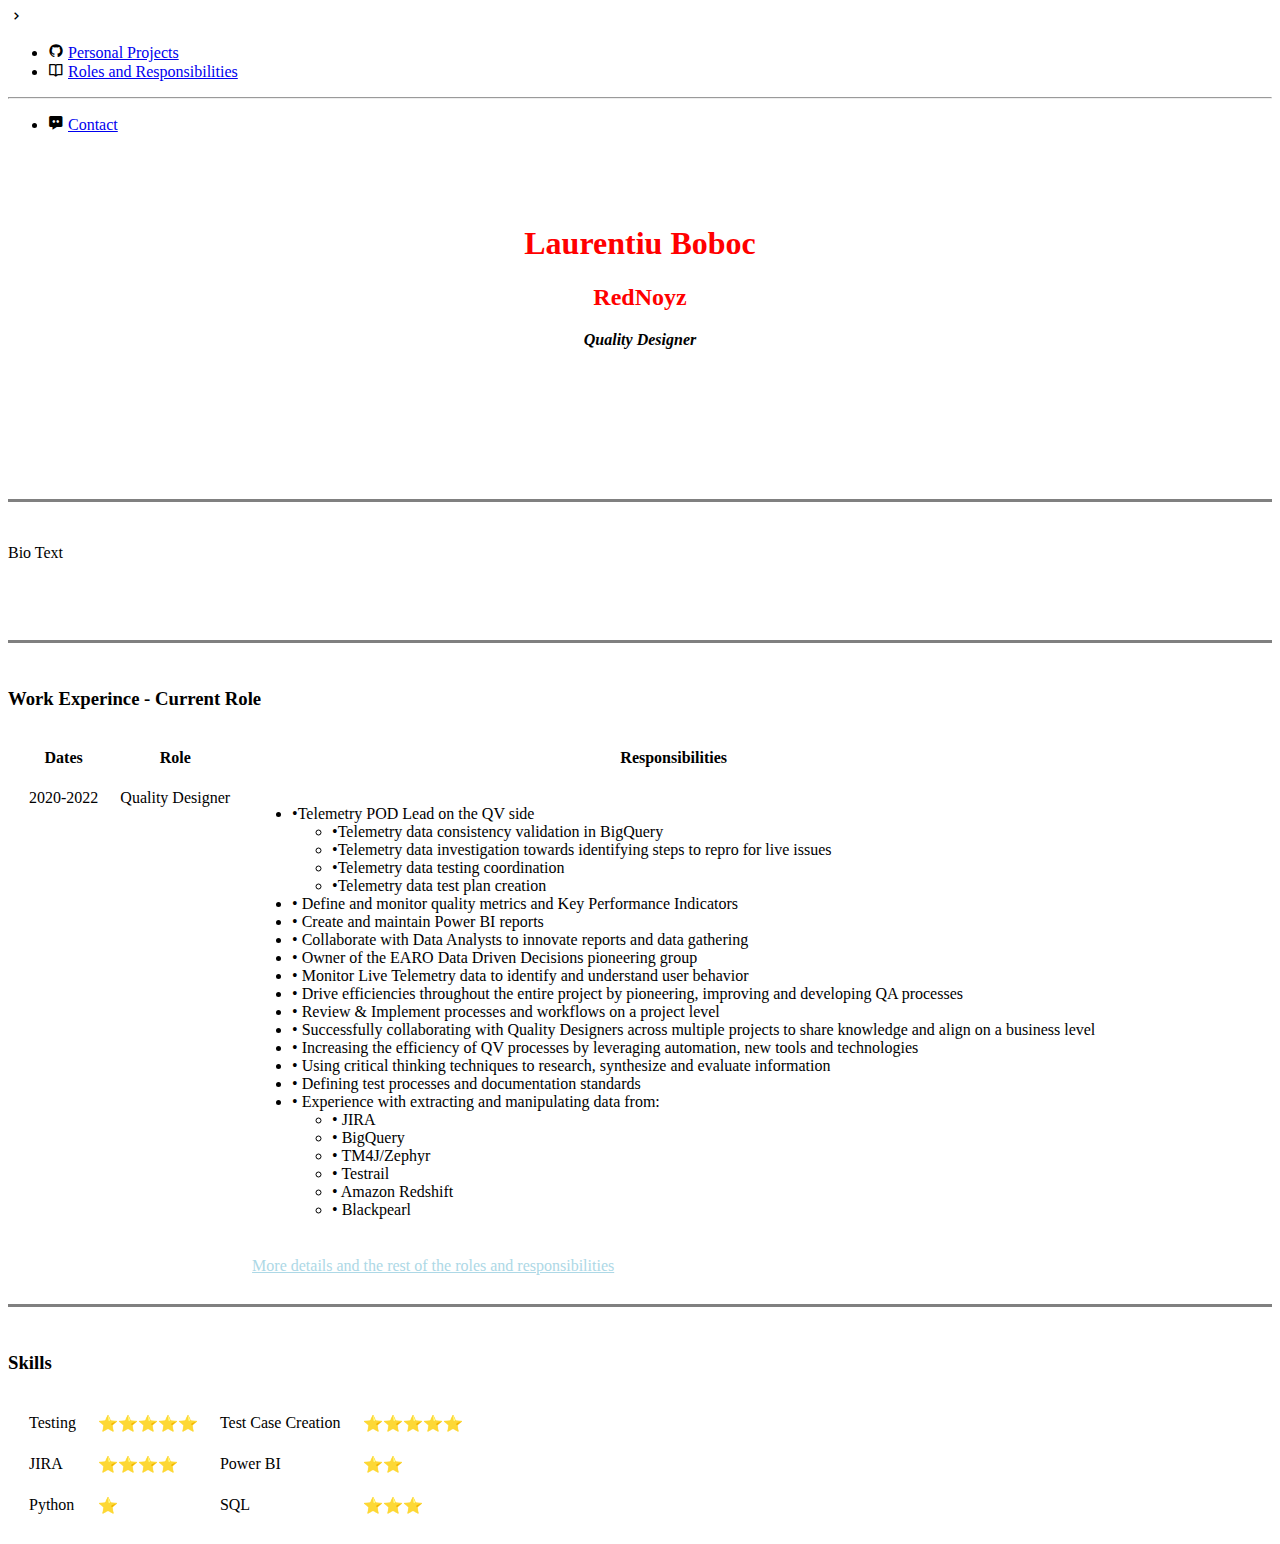
==== index.html @ 42bfc95a "Refactored" ====
<!DOCTYPE html>
<html lang="en">
<link rel="icon" href="ASSETS/favicon.ico">
<head>
        <meta charset="UTF-8">
        <meta name="description" content="The website of RedNoyz">
        <title>RedNoyz</title>
    <!-- BoxIcons v2.1.2 -->
    <link href="https://unpkg.com/boxicons@2.1.2/css/boxicons.min.css" rel="stylesheet">
    <!-- Roboto Font -->
    <link href="https://fonts.googleapis.com/css2?family=Poppins:wght@300;400;500;600;700;800;900&family=Roboto:wght@300;400;500;700;900&display=swap" rel="stylesheet">
    <!-- CSS File -->
    <link rel="stylesheet" href="css/style.css">
</head>
<body>
    <div class="sidebar">
        <div class="toggle">
            <i class="bx bx-chevron-right"></i>
        </div>
        <nav>
            <div class="nav-title">
            </div>
            <ul>
                <li class="nav-item active">
                    <i class="bx bxl-github"></i>
                    <span><a href="personal-projects.html">Personal Projects</a></span>
                </li>
                <li class="nav-item">
                    <i class="bx bx-book-open"></i>
                    <span><a href="roles-responsibilities.html">Roles and Responsibilities</a></span>
                </li>
            </ul>
            <hr>
            <ul>
                <li class="nav-item">
                    <i class="bx bxs-message-dots"></i>
                    <span><a href="contact.html">Contact</a></span>
                </li>
            </ul>
        </nav>
    </div>
<div class="main">
        <br>
        <br>
        <br>
        <h1 align="center" style="color:red">Laurentiu Boboc</h1>
        <h2 align="center" style="color:red">RedNoyz</h2>
        <p align="center"><em><strong>Quality Designer</strong></em></p>
        <br>
        <br>
        <br>
        <br>
        <br>
        <br>
        <br>
        <hr size="3" noshade="" color="grey">
        <br>
        <p>Bio Text
            <br>
            <br>
        </p>
        <br>
        <br>
        <hr size="3" noshade="">
<!--        <h3>Games and Projects</h3>-->
<!--        <ul>-->
<!--            <a href="https://worldofwarcraft.com/en-gb/character/eu/ravencrest/rednoyz" target="_blank"> -->
<!--                <li>Wow</li> -->
<!--            </a>-->
<!--                <ul>-->
<!--                    <li>WOTLK</li>-->
<!--                    <li>Cataclysm</li>-->
<!--                </ul>-->
<!--            <li>-->
<!--                <a href="https://www.leagueofgraphs.com/summoner/eune/RedNoyz" target="_blank">LoL</a>-->
<!--            </li>-->
<!--        </ul>-->
<!--            <hr size="3" noshade="">-->
    <br>
            <h3>Work Experince - Current Role</h3>
            <table cellspacing="20">
                <thead>
                    <tr>
                        <th>Dates</th>
                        <th>Role</th>
                        <th>Responsibilities</th>
                    </tr>
                </thead>
                <tbody>
                    <tr valign="top">
                        <td>2020-2022</td>
                        <td>Quality Designer</td>
                        <td>
                            <ul>
                                <li>•Telemetry POD Lead on the QV side</li>
                                <ul class="tab">
                                    <li>    •Telemetry data consistency validation in BigQuery</li>
                                    <li>    •Telemetry data investigation towards identifying steps to repro for live issues</li>
                                    <li>    •Telemetry data testing coordination</li>
                                    <li>    •Telemetry data test plan creation</li>
                                </ul>
                                <li>• Define and monitor quality metrics and Key Performance Indicators</li>
                                <li>• Create and maintain Power BI reports </li>
                                <li>• Collaborate with Data Analysts to innovate reports and data gathering</li>
                                <li>• Owner of the EARO Data Driven Decisions pioneering group</li>
                                <li>• Monitor Live Telemetry data to identify and understand user behavior</li>
                                <li>• Drive efficiencies throughout the entire project by pioneering, improving and developing QA processes</li>
                                <li>• Review & Implement processes and workflows on a project level</li>
                                <li>• Successfully collaborating with Quality Designers across multiple projects to share knowledge and align on a business level </li>
                                <li>• Increasing the efficiency of QV processes by leveraging automation, new tools and technologies</li>
                                <li>• Using critical thinking techniques to research, synthesize and evaluate information</li>
                                <li>• Defining test processes and documentation standards</li>
                                <li>• Experience with extracting and manipulating data from:</li>
                                <ul class="tab">
                                    <li>• JIRA</li>
                                    <li>• BigQuery</li>
                                    <li>• TM4J/Zephyr</li>
                                    <li>• Testrail</li>
                                    <li>• Amazon Redshift </li>
                                    <li>• Blackpearl</li>
                                </ul>
                            </ul>
                        </td>
                    </tr>
                    <tr valign="top">
                        <td></td>
                        <td></td>
                        <td>
                        <a href="roles-responsibilities.html" style="color:lightblue">More details and the rest of the roles and responsibilities</a>
                        </td>
                    </tr>
                </tbody>
            </table>
        <hr size="3" noshade="">
            <br>
        <h3>Skills</h3>
            <table cellspacing="20">
                <tr>
                    <td>Testing</td>
                    <td>⭐⭐⭐⭐⭐</td>
                    <td>Test Case Creation</td>
                    <td>⭐⭐⭐⭐⭐</td>
                </tr>
                <tr>
                    <td>JIRA</td>
                    <td>⭐⭐⭐⭐</td>
                    <td>Power BI</td>
                    <td>⭐⭐</td>
                </tr>
                <tr>
                    <td>Python</td>
                    <td>⭐</td>
                    <td>SQL</td>
                    <td>⭐⭐⭐</td>
                </tr>
            </table>
    </div>
    <!-- JS File -->
    <script type="text/javascript" src="js/script.js"></script>
</body>
</html>
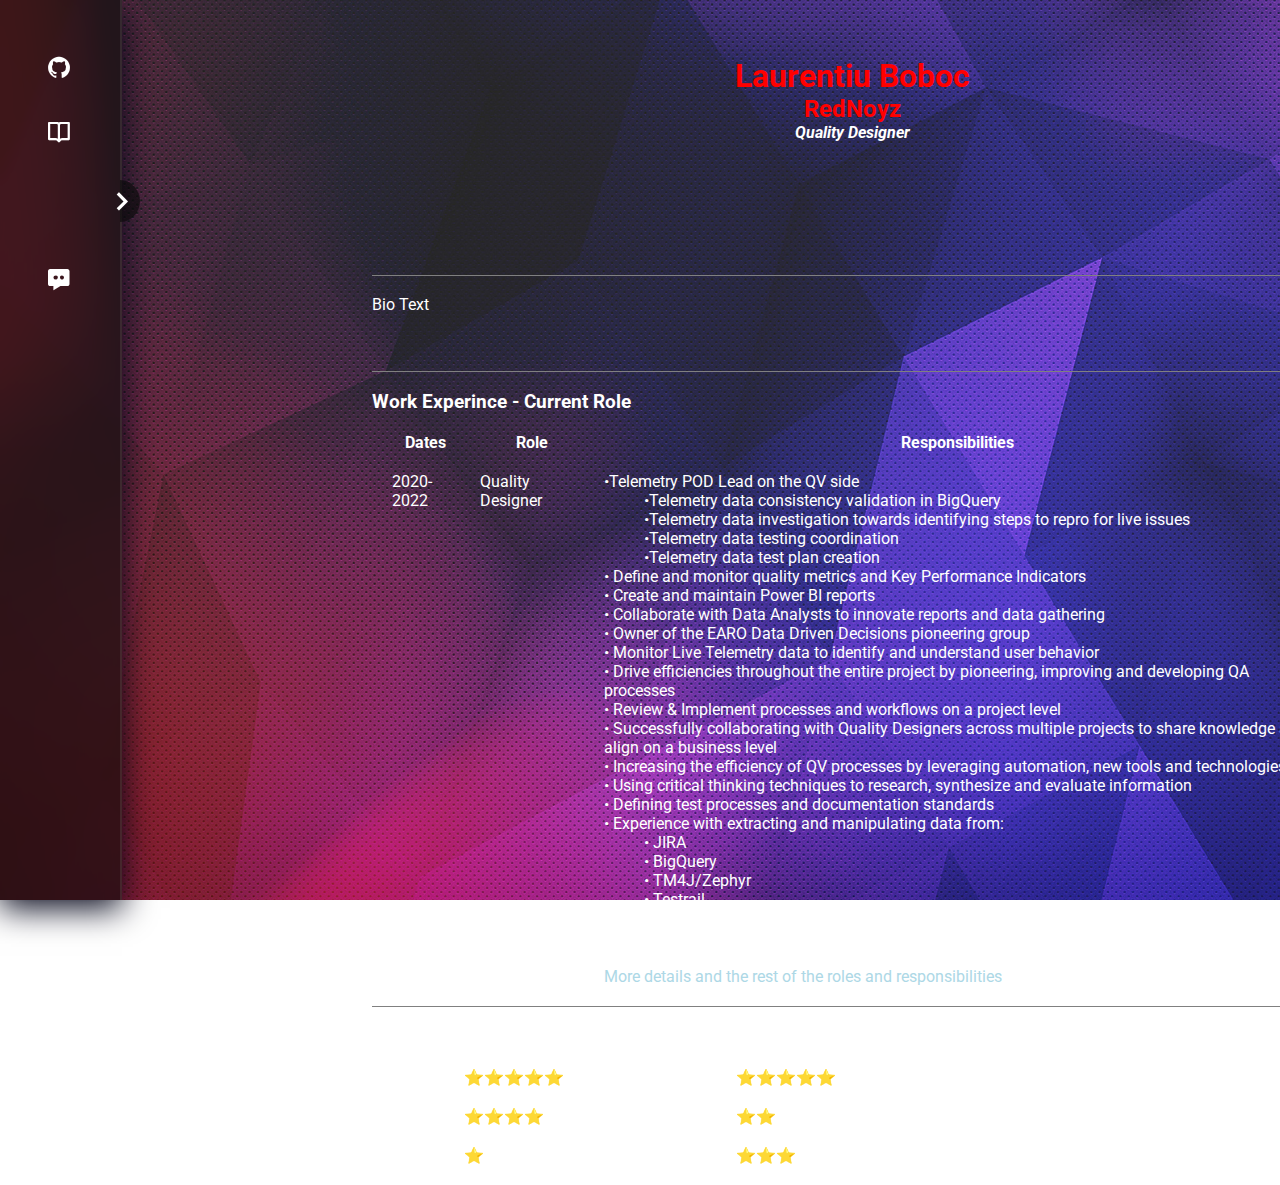
==== commit 7f88ddd9: "Refactored" ====
--- a/index.html
+++ b/index.html
@@ -10,7 +10,7 @@
     <!-- Roboto Font -->
     <link href="https://fonts.googleapis.com/css2?family=Poppins:wght@300;400;500;600;700;800;900&family=Roboto:wght@300;400;500;700;900&display=swap" rel="stylesheet">
     <!-- CSS File -->
-    <link rel="stylesheet" href="css/style.css">
+    <link rel="stylesheet" href="CSS/style.css">
 </head>
 <body>
     <div class="sidebar">
--- a/CSS/style.css
+++ b/CSS/style.css
@@ -0,0 +1,205 @@
+  @media screen and (max-height: 450px) {
+    .sidebar {padding-top: 15px;}
+    .sidebar a {font-size: 18px;}
+  }
+
+  @media screen and (max-width: 1080px) {
+    .main {margin-left: 180px;} /* Same as the width of the sidebar */
+    .main {margin-right: 0px;} /* Same as the width of the sidebar */
+  }
+  @media screen and (max-width: 1440px) {
+    .main {margin-left: 180px;} /* Same as the width of the sidebar */
+    .main {margin-right: 0px;} /* Same as the width of the sidebar */
+  }
+
+* {
+    margin: 0;
+    padding: 0;
+    border: 0;
+    outline: 0;
+    list-style: none;
+}
+
+body {
+    height: 100vh;
+    background-image: url('../images/bg2.jpg');
+    background-repeat: no-repeat;
+    background-size: cover;
+    background-attachment: fixed;
+    font-family: 'Roboto', sans-serif;
+}
+
+.sidebar {
+    width: 120px;
+    height: 100%;
+    backdrop-filter: blur(6px);
+    -webkit-backdrop-filter: blur(6px);
+    background: rgba(10, 10, 10, .65);
+    box-shadow: 0 8px 32px rgb(2, 4, 24);
+    border-right: 2px solid rgba(255, 255, 255, .09);
+    transition: .4s ease-in-out;
+    float:left;
+    z-index: 1; /* Stay on top */
+    position: fixed; /* Fixed Sidebar (stay in place on scroll) */
+    text-decoration: none;
+
+}
+
+.sidebar.open {
+    width: 360px;
+}
+
+.sidebar .logo {
+    width: 100%;
+    height: 240px;
+    padding: 40px 0;
+    display: grid;
+    align-items: center;
+    justify-items: center;
+}
+
+.sidebar .logo img {
+    width: 56px;
+    transition: .4s;
+}
+
+.sidebar.open .logo img {
+    width: 96px;
+}
+
+.sidebar .logo h3 {
+    color: #fff;
+    font-size: 36px;
+    margin-top: 12px;
+    font-variant: small-caps;
+    pointer-events: none;
+    scale: 0;
+    opacity: 0;
+}
+
+.sidebar.open .logo h3 {
+    scale: 1;
+    opacity: 1;
+    transition: .4s;
+    transition-delay: .2s;
+}
+
+.sidebar .nav-title {
+    color: #dadada;
+    margin: 40px 0 18px;
+    pointer-events: none;
+    opacity: 0;
+}
+
+.sidebar.open .nav-title {
+    opacity: 1;
+    transition: .4s;
+    transition-delay: .2s;
+}
+
+.sidebar nav {
+    padding: 0 30px;
+}
+
+.sidebar nav .nav-item {
+    text-decoration: none;
+    cursor: pointer;
+    display: flex;
+    align-items: center;
+    justify-content: flex-start;
+    border-radius: 4px;
+    width: 100%;
+    height: 56px;
+    padding: 0 16px;
+    margin: 8px 0;
+    color: #fff;
+    transition: .3s;
+    color: white;
+}
+
+.sidebar.open nav .nav-item:hover {
+    background: rgba(255, 255, 255, .1);
+}
+
+.sidebar nav .nav-item i {
+    font-size: 26px;
+}
+
+.sidebar nav .nav-item span {
+    font-size: 18px;
+    margin-left: 8px;
+    opacity: 0;
+    pointer-events: none;
+}
+
+.sidebar.open nav .nav-item span {
+    opacity: 1;
+    pointer-events: visible;
+    transition: .4s;
+    transition-delay: .2s;
+}
+
+.sidebar hr {
+    width: 100%;
+    height: 2px;
+    border-radius: 3px;
+    margin: 40px 0 50px;
+    background: rgba(255, 255, 255, .1);
+    opacity: 0;
+}
+
+.sidebar.open hr {
+    opacity: 1;
+    transition: .4s;
+}
+
+.sidebar .toggle {
+    cursor: pointer;
+    position: absolute;
+    color: #fff;
+    top: 180px;
+    right: -20px;
+    font-size: 38px;
+    line-height: 50%;
+    text-align: center;
+    border-radius: 50%;
+    padding: 2px 0 2px 2px;
+    background: linear-gradient(
+        90deg,
+        transparent 50%,
+        rgba(10, 10, 10, .65) 50%
+    );
+}
+
+.sidebar.open .toggle {
+    transform: translateY(45px);
+}
+
+.sidebar .toggle i {
+    transition: .4s linear;
+}
+
+.sidebar.open .toggle i {
+    transform: rotateY(180deg);
+}
+
+.main {
+    transform: translateX(20%);
+    width: 75%;
+    color: white;
+    top: 0;
+    left-margin: 300px;
+    left-padding: 200px;
+    font-family: 'Roboto', sans-serif;
+    overflow-x: hidden; /* Disable horizontal scroll */
+    top-padding: 100:px;
+}
+a:link { text-decoration: none; color: white}
+
+a:visited { text-decoration: none; color: white}
+
+a:hover { text-decoration: none; color: lightblue}
+
+a:active { text-decoration: none; color: white}
+
+.tab { margin-left: 40px; }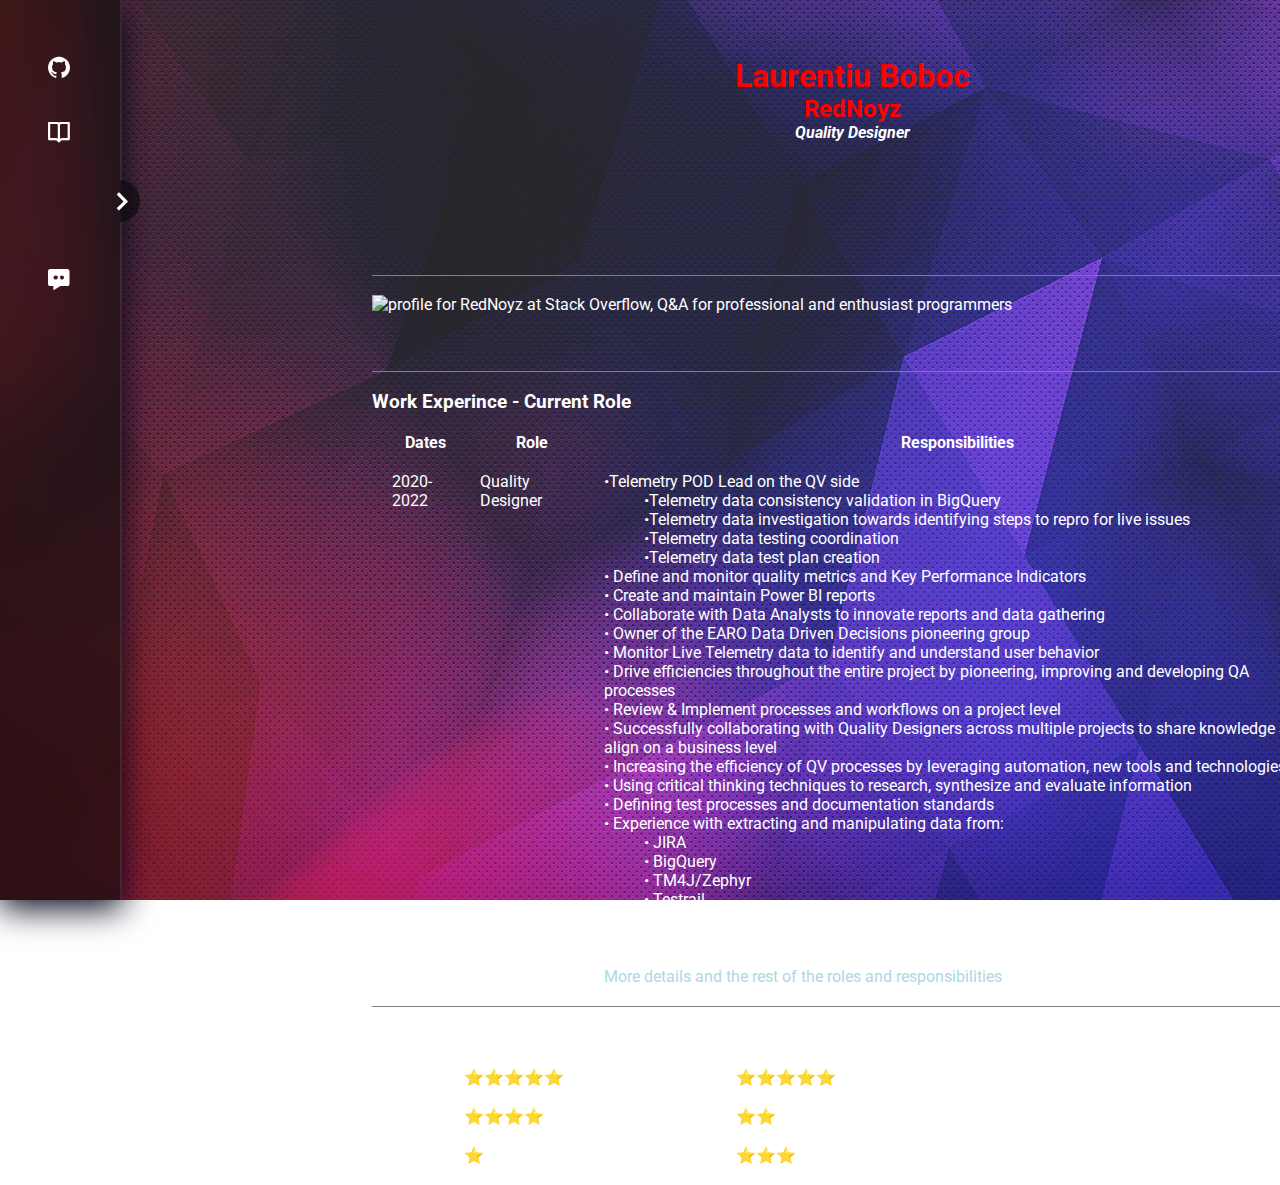
==== commit 1df3bb0a: "Added Stackoverflow link" ====
--- a/index.html
+++ b/index.html
@@ -55,7 +55,8 @@
         <br>
         <hr size="3" noshade="" color="grey">
         <br>
-        <p>Bio Text
+        <p>
+            <a href="https://stackoverflow.com/users/19761952/rednoyz"><img src="https://stackoverflow.com/users/flair/19761952.png?theme=dark" width="208" height="58" alt="profile for RedNoyz at Stack Overflow, Q&amp;A for professional and enthusiast programmers" title="profile for RedNoyz at Stack Overflow, Q&amp;A for professional and enthusiast programmers"></a>
             <br>
             <br>
         </p>
@@ -156,6 +157,6 @@
             </table>
     </div>
     <!-- JS File -->
-    <script type="text/javascript" src="js/script.js"></script>
+    <script type="text/javascript" src="JS/script.js"></script>
 </body>
 </html>--- a/CSS/style.css
+++ b/CSS/style.css
@@ -192,7 +192,7 @@
     left-padding: 200px;
     font-family: 'Roboto', sans-serif;
     overflow-x: hidden; /* Disable horizontal scroll */
-    top-padding: 100:px;
+    top-padding: 100px;
 }
 a:link { text-decoration: none; color: white}
 
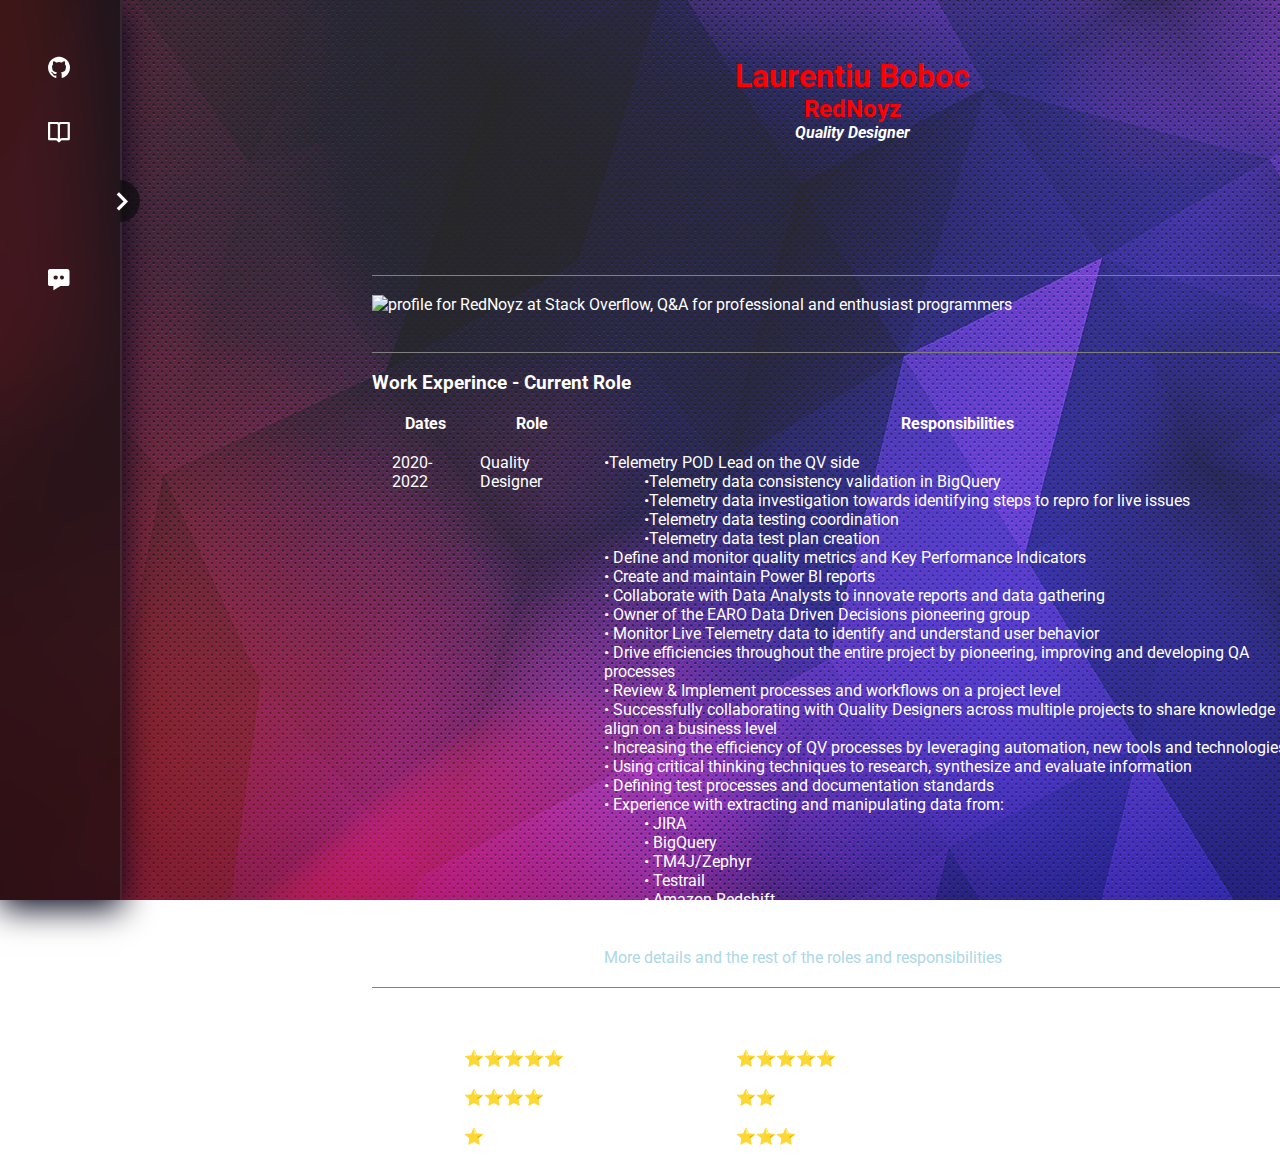
==== commit e4e60093: "Master" ====
--- a/index.html
+++ b/index.html
@@ -57,7 +57,6 @@
         <br>
         <p>
             <a href="https://stackoverflow.com/users/19761952/rednoyz"><img src="https://stackoverflow.com/users/flair/19761952.png?theme=dark" width="208" height="58" alt="profile for RedNoyz at Stack Overflow, Q&amp;A for professional and enthusiast programmers" title="profile for RedNoyz at Stack Overflow, Q&amp;A for professional and enthusiast programmers"></a>
-            <br>
             <br>
         </p>
         <br>
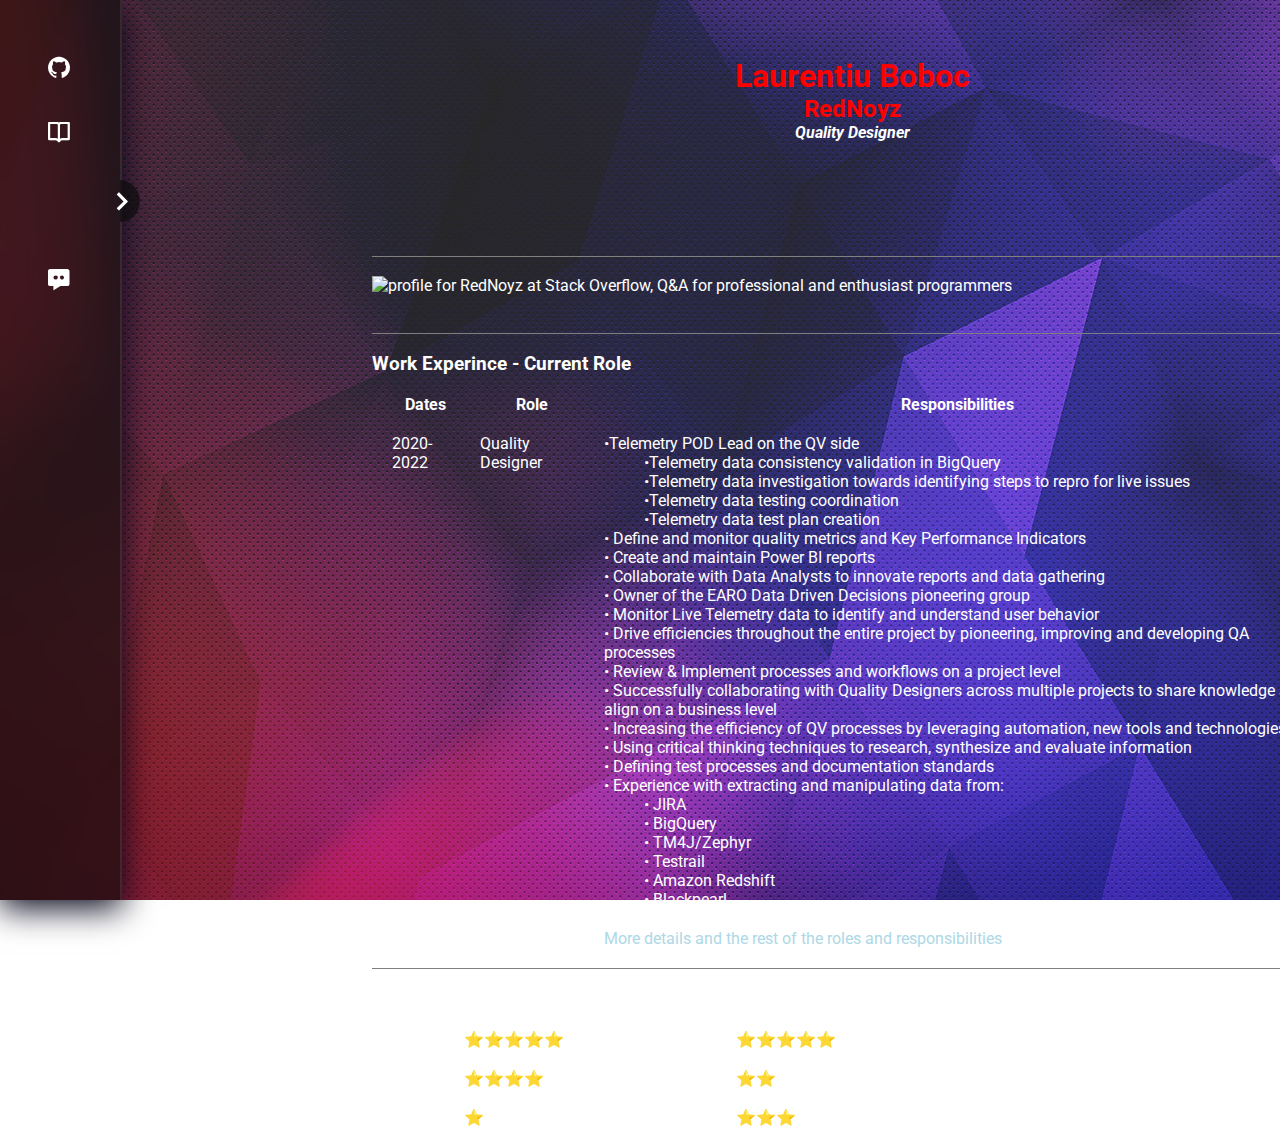
==== commit 6171ba8b: "Master" ====
--- a/index.html
+++ b/index.html
@@ -46,7 +46,6 @@
         <h1 align="center" style="color:red">Laurentiu Boboc</h1>
         <h2 align="center" style="color:red">RedNoyz</h2>
         <p align="center"><em><strong>Quality Designer</strong></em></p>
-        <br>
         <br>
         <br>
         <br>
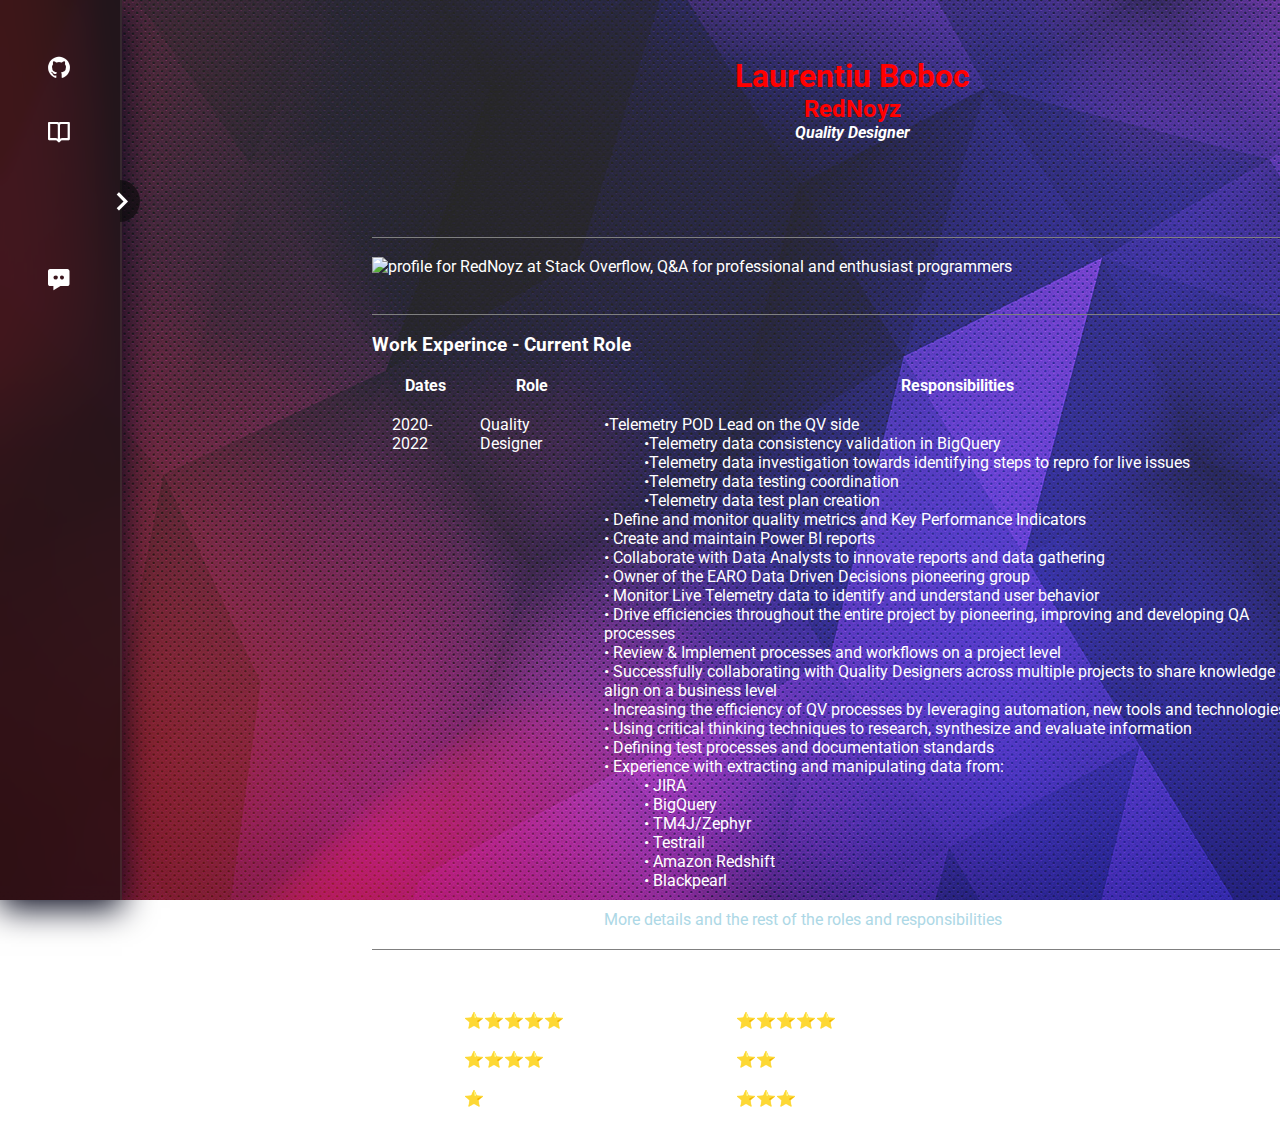
==== commit cb9a293e: "test" ====
--- a/index.html
+++ b/index.html
@@ -46,7 +46,6 @@
         <h1 align="center" style="color:red">Laurentiu Boboc</h1>
         <h2 align="center" style="color:red">RedNoyz</h2>
         <p align="center"><em><strong>Quality Designer</strong></em></p>
-        <br>
         <br>
         <br>
         <br>
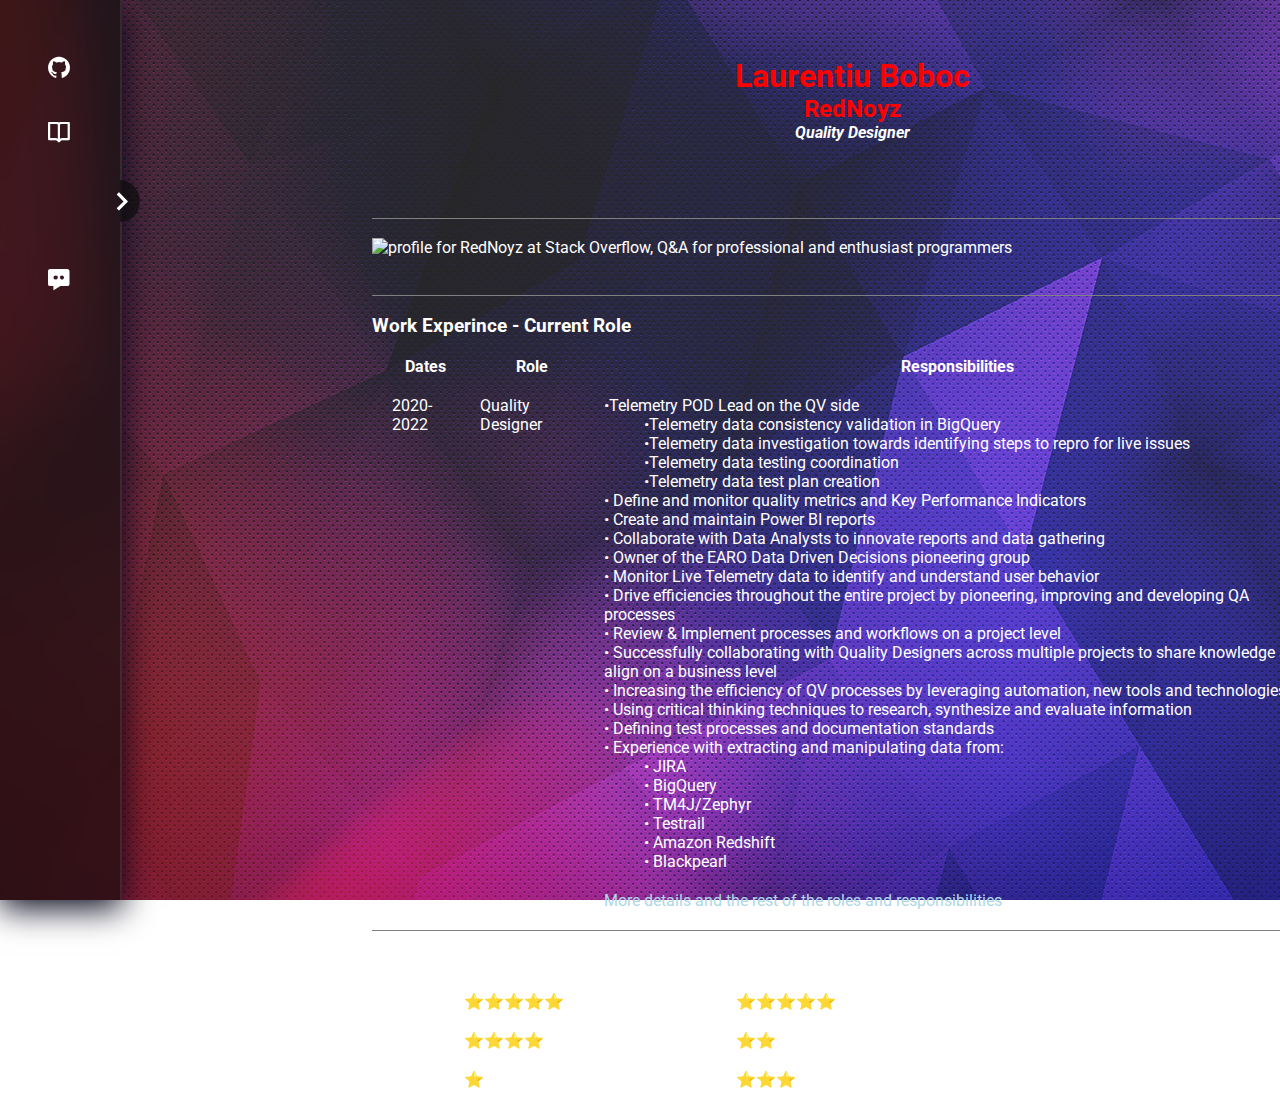
==== commit 5cd9216e: "Test2" ====
--- a/index.html
+++ b/index.html
@@ -46,7 +46,6 @@
         <h1 align="center" style="color:red">Laurentiu Boboc</h1>
         <h2 align="center" style="color:red">RedNoyz</h2>
         <p align="center"><em><strong>Quality Designer</strong></em></p>
-        <br>
         <br>
         <br>
         <br>
